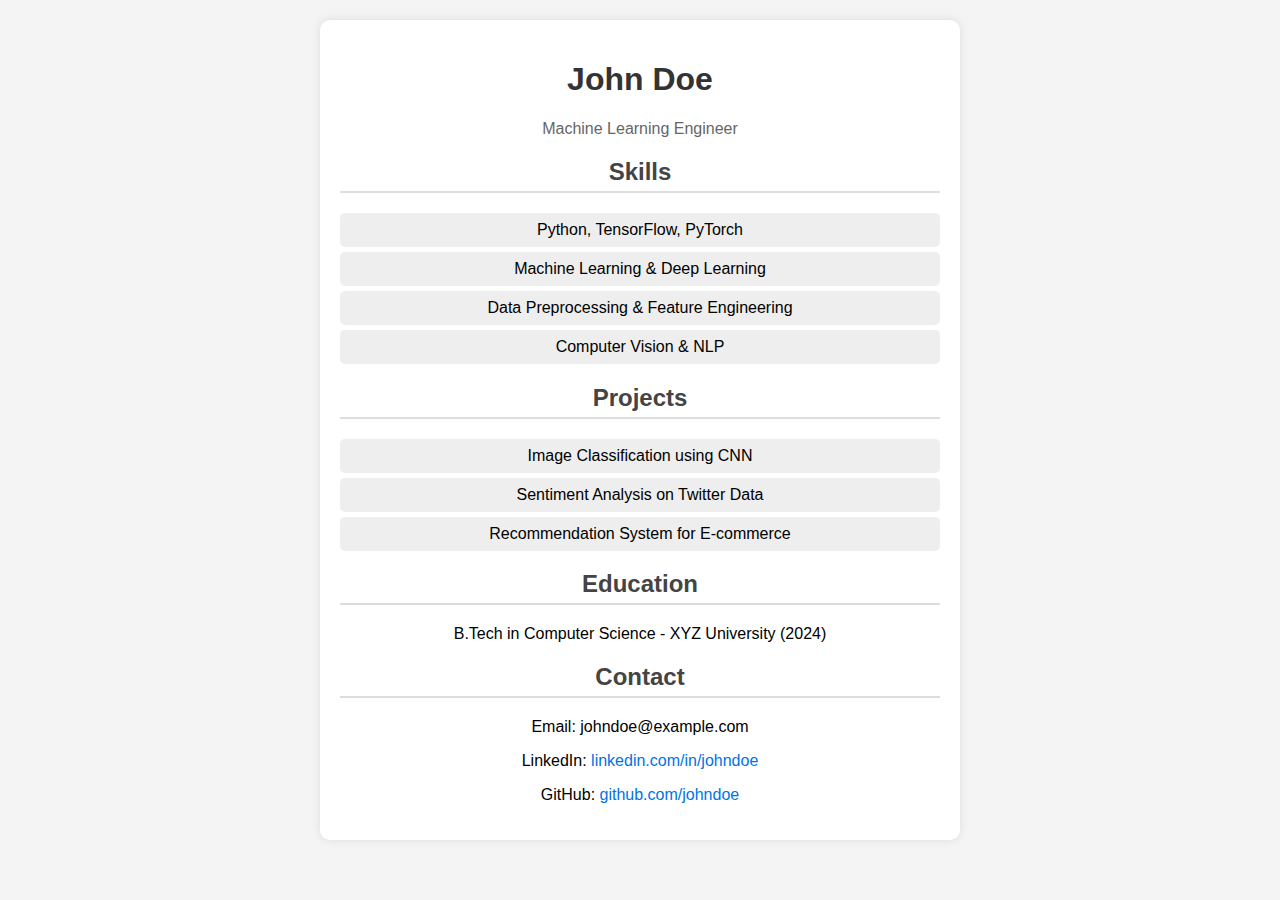
==== index.html @ 903f108d "Add files via upload" ====
<!DOCTYPE html>
<html lang="en">
<head>
    <meta charset="UTF-8">
    <meta name="viewport" content="width=device-width, initial-scale=1.0">
    <title>Machine Learning Engineer Resume</title>
    <link rel="stylesheet" href="style.css">
</head>
<body>
    <div class="container">
        <h1>John Doe</h1>
        <p class="subtitle">Machine Learning Engineer</p>

        <section>
            <h2>Skills</h2>
            <ul>
                <li>Python, TensorFlow, PyTorch</li>
                <li>Machine Learning & Deep Learning</li>
                <li>Data Preprocessing & Feature Engineering</li>
                <li>Computer Vision & NLP</li>
            </ul>
        </section>

        <section>
            <h2>Projects</h2>
            <ul>
                <li>Image Classification using CNN</li>
                <li>Sentiment Analysis on Twitter Data</li>
                <li>Recommendation System for E-commerce</li>
            </ul>
        </section>

        <section>
            <h2>Education</h2>
            <p>B.Tech in Computer Science - XYZ University (2024)</p>
        </section>

        <section>
            <h2>Contact</h2>
            <p>Email: johndoe@example.com</p>
            <p>LinkedIn: <a href="#">linkedin.com/in/johndoe</a></p>
            <p>GitHub: <a href="#">github.com/johndoe</a></p>
        </section>
    </div>
</body>
</html>
---- style.css ----
body {
    font-family: Arial, sans-serif;
    background-color: #f4f4f4;
    text-align: center;
    margin: 0;
    padding: 20px;
}

.container {
    background: white;
    max-width: 600px;
    margin: auto;
    padding: 20px;
    box-shadow: 0px 0px 10px rgba(0, 0, 0, 0.1);
    border-radius: 10px;
}

h1 {
    color: #333;
}

.subtitle {
    color: #666;
}

h2 {
    border-bottom: 2px solid #ddd;
    padding-bottom: 5px;
    color: #444;
}

ul {
    list-style-type: none;
    padding: 0;
}

ul li {
    background: #eee;
    margin: 5px 0;
    padding: 8px;
    border-radius: 5px;
}

a {
    text-decoration: none;
    color: #0073e6;
}
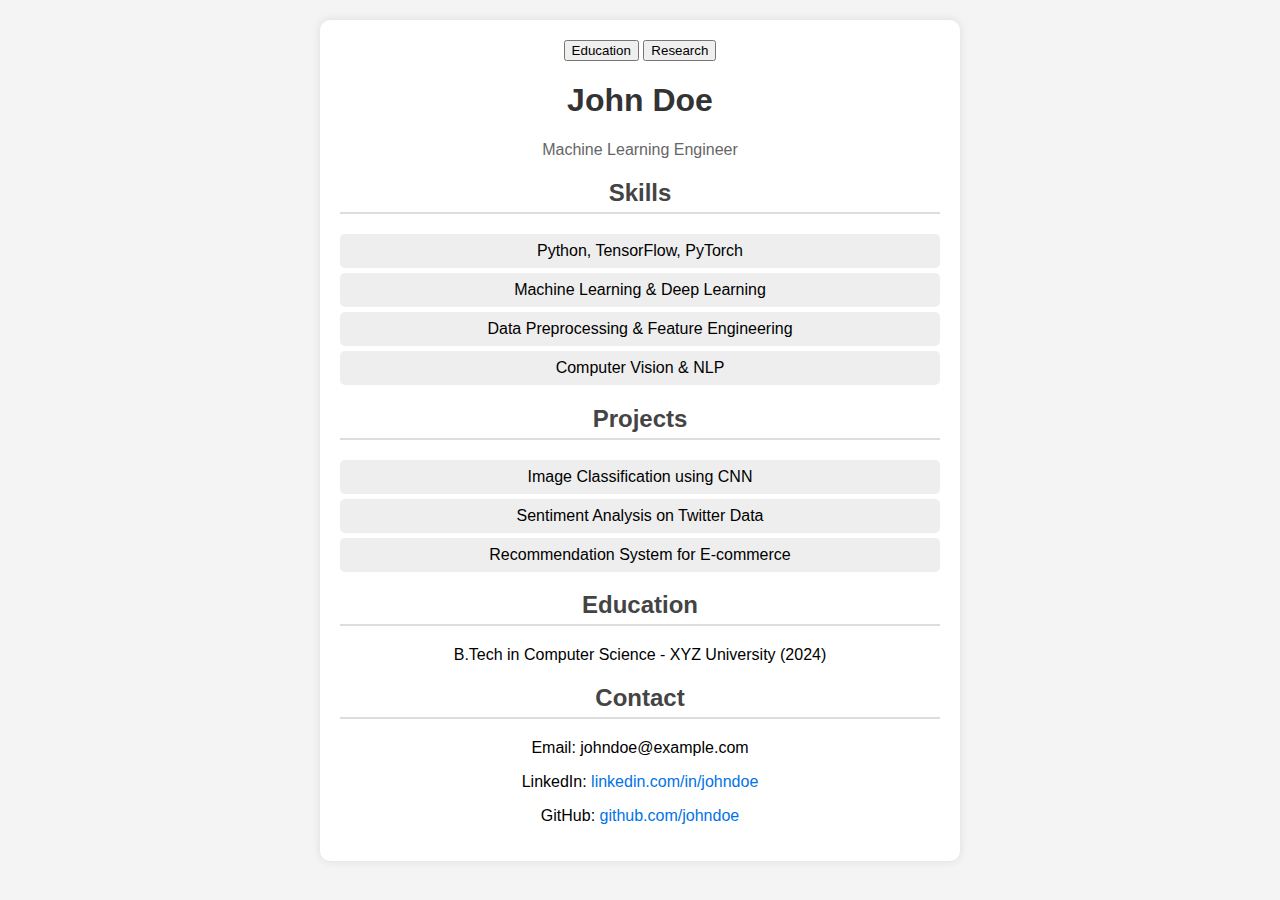
==== commit 025a7189: "Update index.html" ====
--- a/index.html
+++ b/index.html
@@ -8,39 +8,45 @@
 </head>
 <body>
     <div class="container">
-        <h1>John Doe</h1>
-        <p class="subtitle">Machine Learning Engineer</p>
+        <div class="sidebar">
+            <button class="highlight-btn">Education</button>
+            <button class="highlight-btn">Research</button>
+        </div>
+        <div class="content">
+            <h1 class="name">John Doe</h1>
+            <p class="subtitle">Machine Learning Engineer</p>
 
-        <section>
-            <h2>Skills</h2>
-            <ul>
-                <li>Python, TensorFlow, PyTorch</li>
-                <li>Machine Learning & Deep Learning</li>
-                <li>Data Preprocessing & Feature Engineering</li>
-                <li>Computer Vision & NLP</li>
-            </ul>
-        </section>
+            <section>
+                <h2>Skills</h2>
+                <ul>
+                    <li>Python, TensorFlow, PyTorch</li>
+                    <li>Machine Learning & Deep Learning</li>
+                    <li>Data Preprocessing & Feature Engineering</li>
+                    <li>Computer Vision & NLP</li>
+                </ul>
+            </section>
 
-        <section>
-            <h2>Projects</h2>
-            <ul>
-                <li>Image Classification using CNN</li>
-                <li>Sentiment Analysis on Twitter Data</li>
-                <li>Recommendation System for E-commerce</li>
-            </ul>
-        </section>
+            <section>
+                <h2>Projects</h2>
+                <ul>
+                    <li>Image Classification using CNN</li>
+                    <li>Sentiment Analysis on Twitter Data</li>
+                    <li>Recommendation System for E-commerce</li>
+                </ul>
+            </section>
 
-        <section>
-            <h2>Education</h2>
-            <p>B.Tech in Computer Science - XYZ University (2024)</p>
-        </section>
+            <section>
+                <h2>Education</h2>
+                <p>B.Tech in Computer Science - XYZ University (2024)</p>
+            </section>
 
-        <section>
-            <h2>Contact</h2>
-            <p>Email: johndoe@example.com</p>
-            <p>LinkedIn: <a href="#">linkedin.com/in/johndoe</a></p>
-            <p>GitHub: <a href="#">github.com/johndoe</a></p>
-        </section>
+            <section>
+                <h2>Contact</h2>
+                <p>Email: johndoe@example.com</p>
+                <p>LinkedIn: <a href="#">linkedin.com/in/johndoe</a></p>
+                <p>GitHub: <a href="#">github.com/johndoe</a></p>
+            </section>
+        </div>
     </div>
 </body>
 </html>
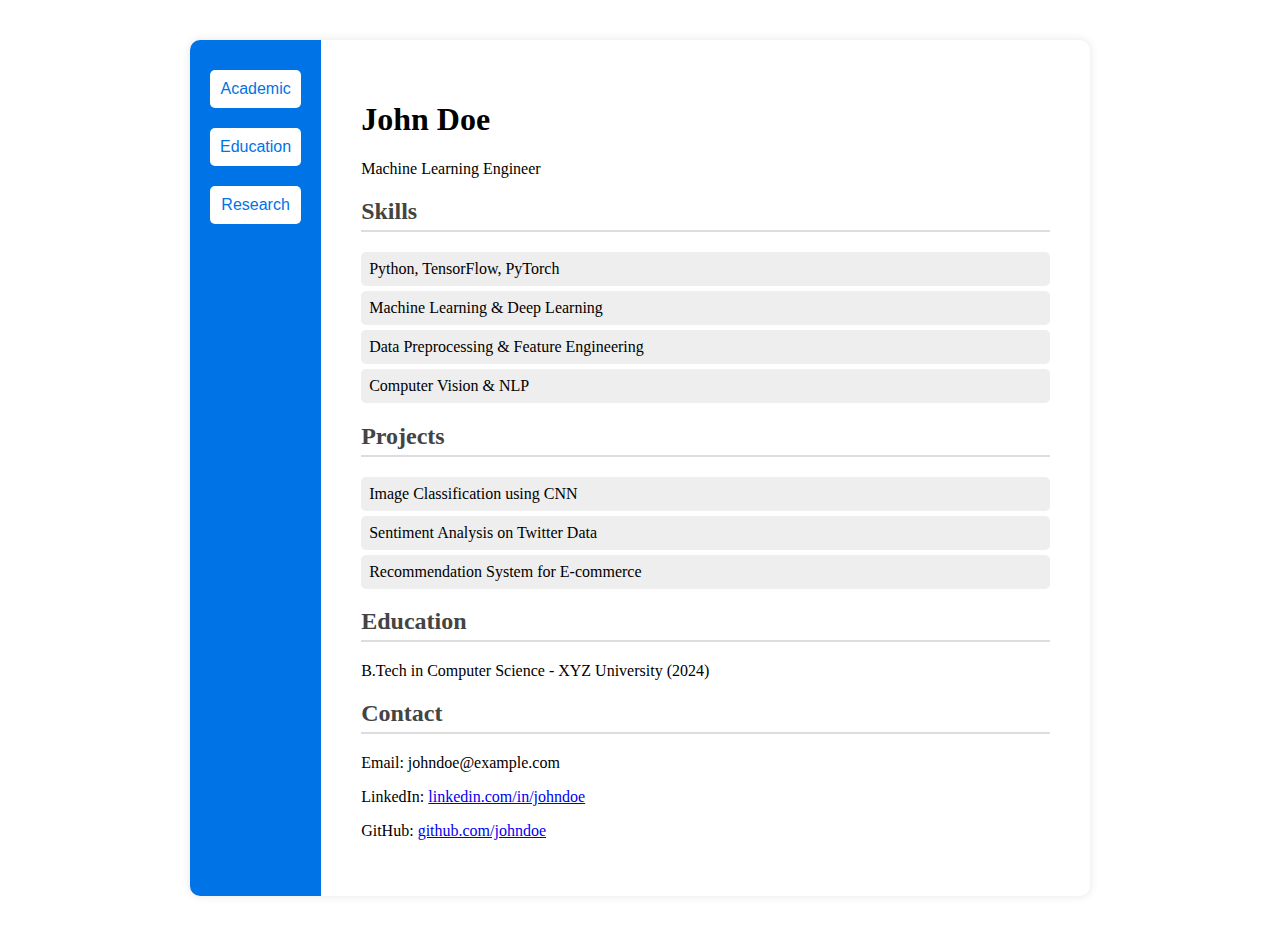
==== commit c099c1b1: "Update index.html" ====
--- a/index.html
+++ b/index.html
@@ -9,6 +9,7 @@
 <body>
     <div class="container">
         <div class="sidebar">
+            <button class="highlight-btn" onclick="window.location.href='academic.html'">Academic</button>
             <button class="highlight-btn">Education</button>
             <button class="highlight-btn">Research</button>
         </div>
--- a/style.css
+++ b/style.css
@@ -1,26 +1,40 @@
-body {
-    font-family: Arial, sans-serif;
-    background-color: #f4f4f4;
-    text-align: center;
-    margin: 0;
-    padding: 20px;
+.container {
+    display: flex;
+    max-width: 900px;
+    background: white;
+    margin: 40px auto;
+    box-shadow: 0px 0px 10px rgba(0, 0, 0, 0.1);
+    border-radius: 10px;
+    overflow: hidden;
 }
 
-.container {
-    background: white;
-    max-width: 600px;
-    margin: auto;
+.sidebar {
+    background: #0073e6;
     padding: 20px;
-    box-shadow: 0px 0px 10px rgba(0, 0, 0, 0.1);
-    border-radius: 10px;
+    display: flex;
+    flex-direction: column;
 }
 
-h1 {
-    color: #333;
+.highlight-btn {
+    background: white;
+    color: #0073e6;
+    border: none;
+    padding: 10px;
+    margin: 10px 0;
+    font-size: 16px;
+    cursor: pointer;
+    border-radius: 5px;
+    text-align: center;
 }
 
-.subtitle {
-    color: #666;
+.highlight-btn:hover {
+    background: #005bb5;
+    color: white;
+}
+
+.content {
+    padding: 40px;
+    flex-grow: 1;
 }
 
 h2 {
@@ -40,8 +54,3 @@
     padding: 8px;
     border-radius: 5px;
 }
-
-a {
-    text-decoration: none;
-    color: #0073e6;
-}
